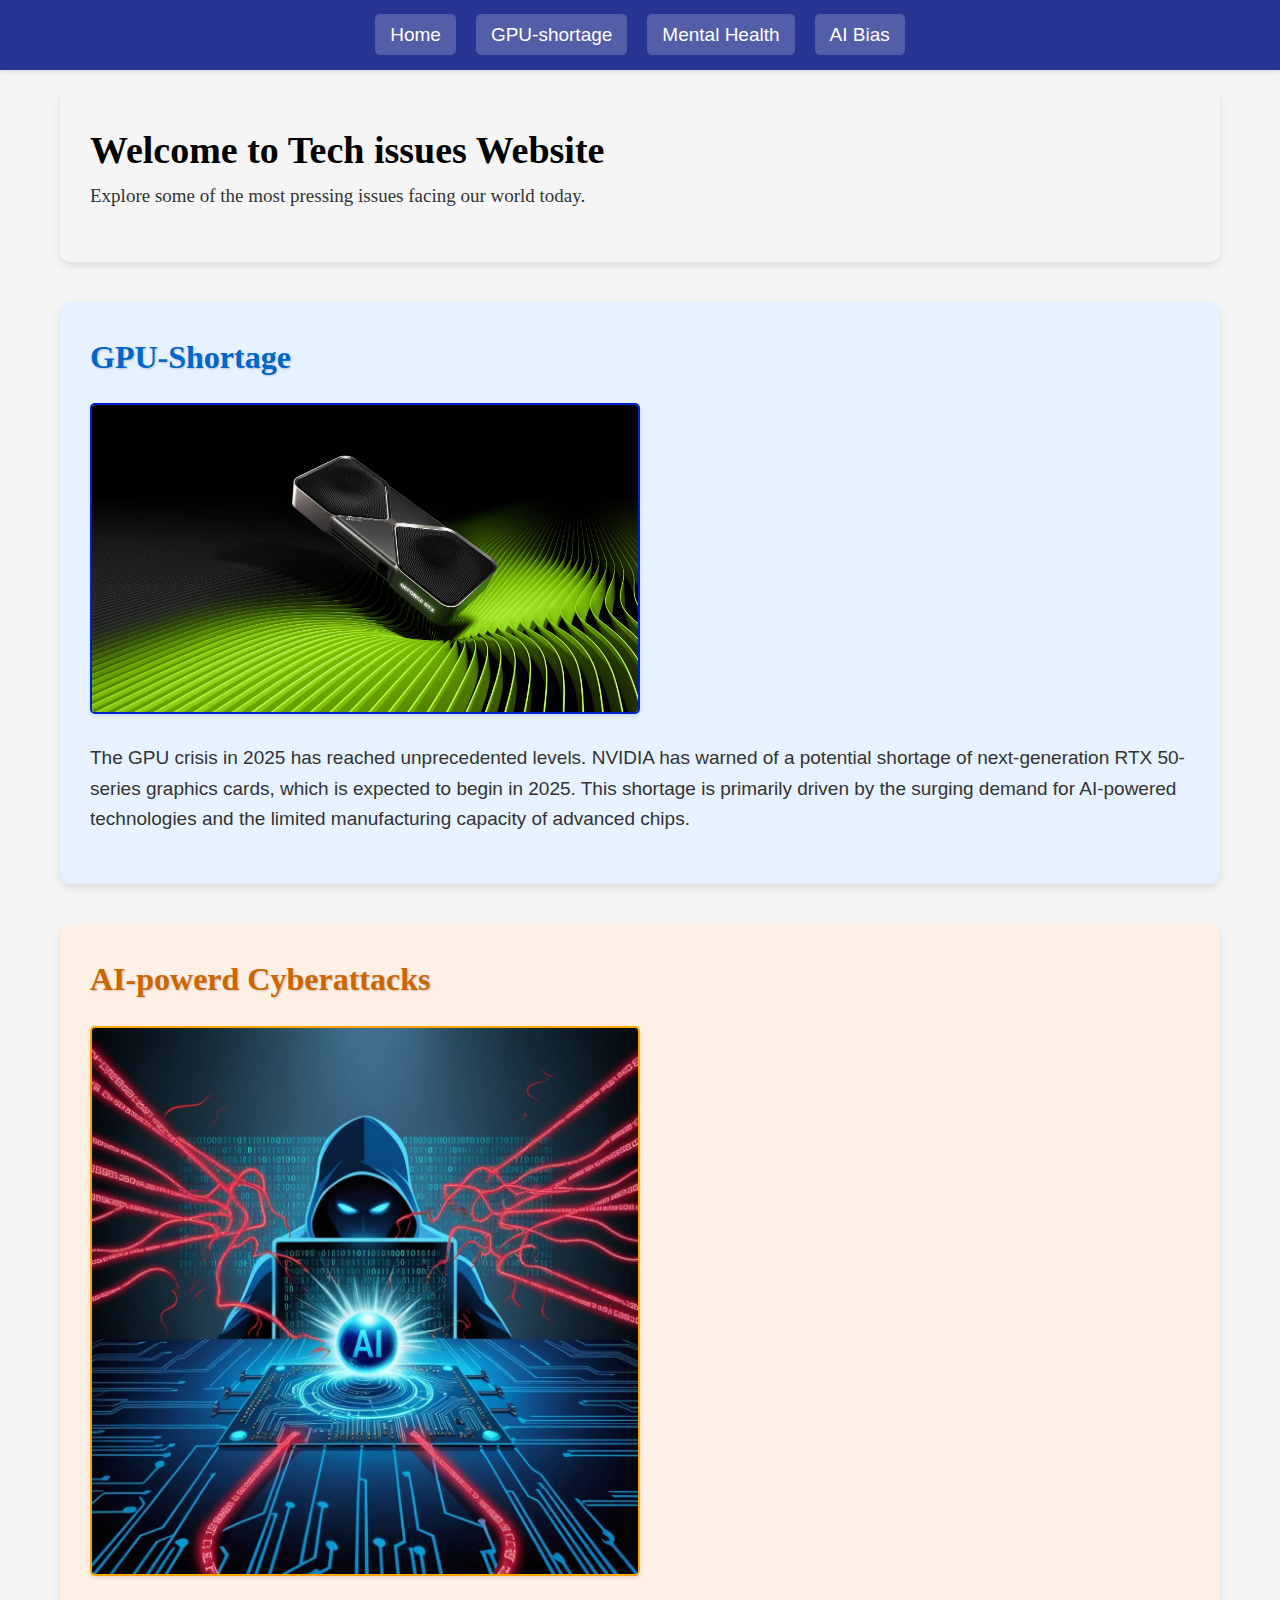
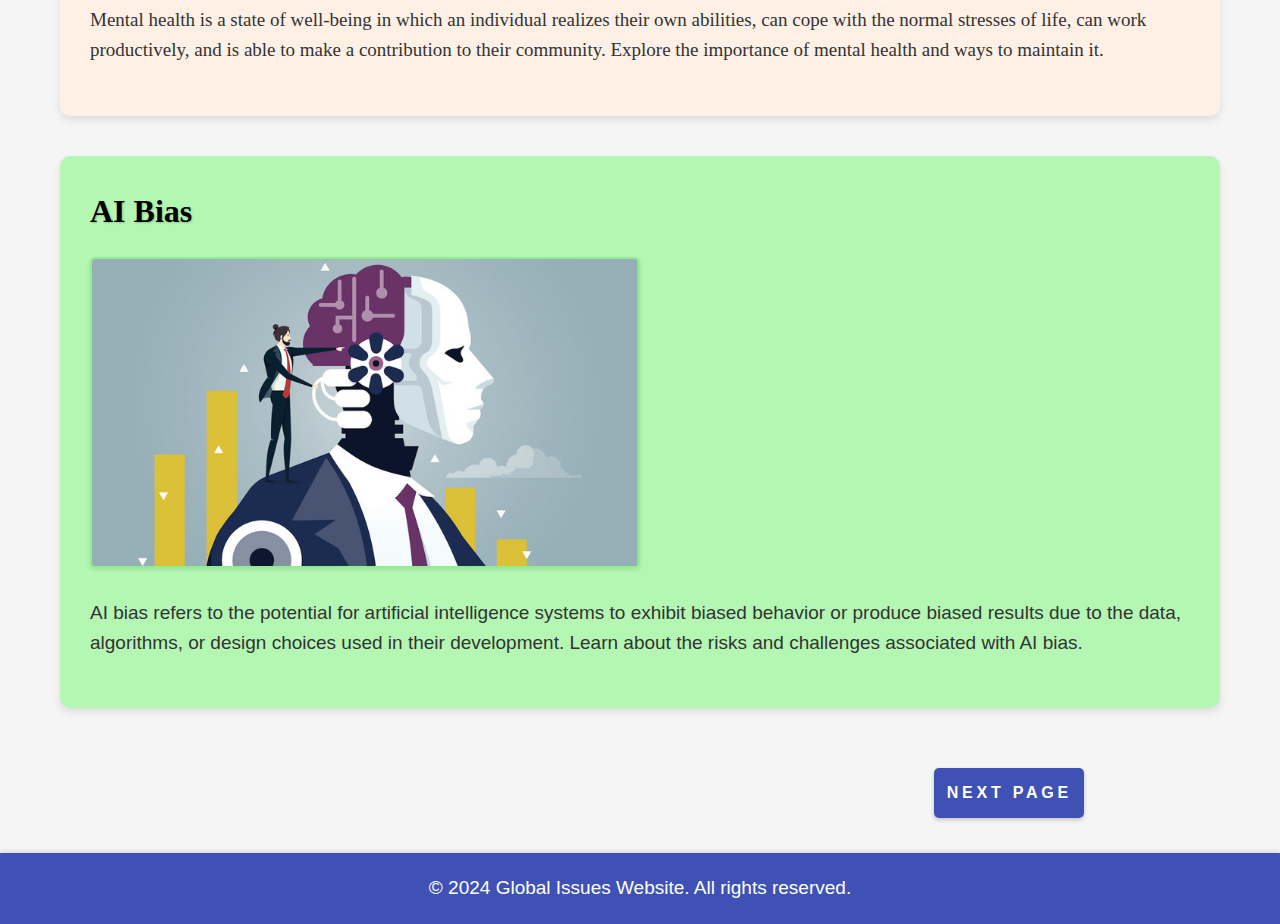
==== index.html @ 4a7eaca2 "Add files via upload" ====
<!DOCTYPE html>
<html lang="en">
  <head>
    <meta charset="UTF-8" />
    <meta name="viewport" content="width=device-width, initial-scale=1.0" />
    <title>Global Issues Website</title>
    <link rel="stylesheet" href="styles.css" />
  </head>
  <body>
    <header>
      <nav>
        <ul>
          <li><a href="index.html">Home</a></li>
          <li><a href="GPU-shortage.html">GPU-shortage</a></li>
          <li><a href="mental-health.html">Mental Health</a></li>
          <li><a href="ai-bias.html">AI Bias</a></li>
        </ul>
      </nav>
    </header>

    <main>
      <div class="container">
        <!-- Home Page -->
        <section id="home" class="page">
          <h1>Welcome to Tech issues Website</h1>
          <p>
            Explore some of the most pressing issues facing our world today.
          </p>
        </section>

        <!-- Global Warming Page -->
        <section id="global-warming" class="page">
          <h2>GPU-Shortage</h2>
          <img src="global-warming.jpg" alt="Global Warming" />
          <p class="stupid-nigga">
            The GPU crisis in 2025 has reached unprecedented levels. NVIDIA has
            warned of a potential shortage of next-generation RTX 50-series
            graphics cards, which is expected to begin in 2025. This shortage is
            primarily driven by the surging demand for AI-powered technologies
            and the limited manufacturing capacity of advanced chips.
          </p>
        </section>

        <!-- Mental Health Page -->
        <section id="mental-health" class="page">
          <h2>AI-powerd Cyberattacks</h2>
          <img src="mental-health.jpg" alt="Mental Health" />
          <p>
            Mental health is a state of well-being in which an individual
            realizes their own abilities, can cope with the normal stresses of
            life, can work productively, and is able to make a contribution to
            their community. Explore the importance of mental health and ways to
            maintain it.
          </p>
        </section>

        <!-- AI Bias Page -->
        <section id="ai-bias" class="page">
          <h2>AI Bias</h2>
          <img src="ai-bias.jpg" alt="AI Bias" />
          <p class="stupid-nigga">
            AI bias refers to the potential for artificial intelligence systems
            to exhibit biased behavior or produce biased results due to the
            data, algorithms, or design choices used in their development. Learn
            about the risks and challenges associated with AI bias.
          </p>
        </section>
      </div>
    </main>
    <a href="GPU-shortage.html"><button class="Button">Next Page</button></a>
    <footer>
      <p>&copy; 2024 Global Issues Website. All rights reserved.</p>
    </footer>
  </body>
</html>
---- styles.css ----
/* Reset styles */
* {
  margin: 0;
  padding: 0;
  box-sizing: border-box;
}

/* Global styles */
body {
  line-height: 1.6;
  background-color: #f5f5f5;
  font-family: 'Poppins';
  font-size: 19px;
}

.container {
  max-width: 1200px;
  margin: 0 auto;
  padding: 20px;
}

/* Header styles */
header {
  background-color: #3f51b5;
  color: #fff;
  padding: 20px;
  box-shadow: 0 2px 4px rgba(0, 0, 0, 0.1);
  transition: background-color 0.3s ease;
  font-family: 'Poppins', sans-serif;
}

header:hover {
  background-color: #283593;
}

nav ul {
  list-style-type: none;
  display: flex;
  justify-content: center;
}

nav ul li {
  margin: 0 10px;
}

nav ul li a {
  color: #fff;
  text-decoration: none;
  padding: 10px 15px;
  border-radius: 5px;
  transition: background-color 0.3s ease, color 0.3s ease, transform 0.3s ease;
  background-color: rgba(255, 255, 255, 0.2);
}

nav ul li a:hover {
  background-color: rgba(255, 255, 255, 0.4);
  color: #f5f5f5;
  transform: translateY(-3px);
}

/* Page styles */
.page {
  margin-bottom: 40px;
  padding: 30px;
  background-color: #fff;
  border-radius: 10px;
  box-shadow: 0 4px 8px rgba(0, 0, 0, 0.1);
  transition: box-shadow 0.3s ease, transform 0.3s ease;
}

.page:hover {
  box-shadow: 0 8px 16px rgba(0, 0, 0, 0.2);
  transform: translateY(-5px);
}

.page h2 {
  margin-bottom: 20px;
  text-shadow: 1px 1px 2px rgba(0, 0, 0, 0.2);
  font-size: 2rem;
  transition: text-shadow 0.3s ease;
}

.page h2:hover {
  text-shadow: 2px 2px 4px rgba(0, 0, 0, 0.4);
}

.page img {
  max-width: 50%;
  height: auto;
  margin-bottom: 20px;
  border-radius: 5px;
  box-shadow: 0 2px 4px rgba(0, 0, 0, 0.1);
  transition: transform 0.3s ease, box-shadow 0.3s ease;
  border: 2px solid #ccc; /* Default border color for all images */
}

.page img:hover {
  transform: scale(1.05);
  box-shadow: 0 4px 8px rgba(0, 0, 0, 0.2);
}

.page p {
  margin-bottom: 20px;
  color: #333;
}

.page ul {
  margin-bottom: 20px;
  padding-left: 20px;
}

.page ul li {
  margin-bottom: 10px;
  color: #333;
}

/* Footer styles */
footer {
  background-color: #3f51b5;
  color: #fff;
  text-align: center;
  padding: 20px;
  box-shadow: 0 -2px 4px rgba(0, 0, 0, 0.1);
  transition: background-color 0.3s ease;
  font-family: 'Poppins', sans-serif;
}

footer:hover {
  background-color: #283593;
}

/* Responsive styles */
@media (max-width: 768px) {
  nav ul {
    flex-direction: column;
    align-items: center;
  }

  nav ul li {
    margin: 5px 0;
  }
}

/* Color theming for pages */
#home {
  background-color: #f5f5f5;
}

#home h2,
#home .themed-text {
  color: #3f51b5;
}

#home p:hover,
#home ul li:hover {
  color: #283593;
}

#home .page img {
  border: 2px solid #3f51b5; /* Blue border for home page images */
}

#global-warming {
  background-color: #e6f2ff;
  font-family: 'EB Garamond', serif;
}

#global-warming h2,
#global-warming .themed-text {
  color: #0066cc;
}

#global-warming p:hover,
#global-warming ul li:hover {
  color: #004d99;
}

#global-warming .page img {
  border: 2px solid #32cd32; /* Light Sea Green border for global-warming page images */
}

#mental-health {
  background-color: #fff0e6;
}

#mental-health h2,
#mental-health .themed-text {
  color: #cc6600;
}

#mental-health p:hover,
#mental-health ul li:hover {
  color: #994d00;
}

#mental-health .page img {
  border: 2px solid #ffa500; /* Orange border for mental-health page images */
}

#ai-bias {
  background-color: #00ff0044;
  font-family: 'EB Garamond', serif;
}
s #ai-bias h2,
#ai-bias .themed-text {
  color: #00d100;
}

#ai-bias p:hover,
#ai-bias ul li:hover {
  color: #00d100;
}

#ai-bias .page img {
  border: 2px solid #90ee90; /* Light Green border for ai-bias page images */
}

/* Header styles */
header {
  background-color: #3f51b5;
  color: #fff;
  padding: 20px;
  box-shadow: 0 2px 4px rgba(0, 0, 0, 0.1);
  transition: background-color 0.3s ease, box-shadow 0.3s ease; /* Add transition to background color and box shadow */
}

/* Nav styles */
nav ul li a {
  color: #fff;
  text-decoration: none;
  padding: 10px 15px;
  border-radius: 5px;
  transition: background-color 0.3s ease, color 0.3s ease, transform 0.3s ease; /* Add transition to background color, color, and transform */
}

/* Page styles */
.page {
  margin-bottom: 40px;
  padding: 30px;
  background-color: #fff;
  border-radius: 10px;
  box-shadow: 0 4px 8px rgba(0, 0, 0, 0.1);
  transition: box-shadow 0.3s ease, transform 0.3s ease; /* Add transition to box shadow and transform */
}

/* Image styles */
.page img {
  max-width: 50%;
  height: auto;
  margin-bottom: 20px;
  border-radius: 5px;
  box-shadow: 0 2px 4px rgba(0, 0, 0, 0.1);
  transition: transform 0.3s ease, box-shadow 0.3s ease; /* Add transition to transform and box shadow */
}

/* Theme-specific styles */
#home.page img {
  border: 2px solid #3f51b5; /* Blue border for home page images */
  transition: border-color 0.3s ease; /* Add transition to border color */
}

#global-warming.page img {
  border: 2px solid #0022cd; /* Light Sea Green border for global-warming page images */
  transition: border-color 0.3s ease; /* Add transition to border color */
}

#mental-health.page img {
  border: 2px solid #ffa500; /* Orange border for mental-health page images */
  transition: border-color 0.3s ease; /* Add transition to border color */
}

#ai-bias.page img {
  border: 2px solid #90ee90; /* Light Green border for ai-bias page images */
  transition: border-color 0.3s ease; /* Add transition to border color */
}

/* ... (existing styles) ... */

.Button {
  width: 150px;
  height: 50px;
  border-radius: 5px;
  background-color: #3f51b5;
  color: #fff;
  font-family: 'Poppins', sans-serif;
  font-size: 16px;
  font-weight: 600;
  text-transform: uppercase;
  letter-spacing: 1mm;
  border: none;
  box-shadow: 0 2px 4px rgba(0, 0, 0, 0.2);
  transition: background-color 0.3s ease, box-shadow 0.3s ease,
    transform 0.3s ease;
  cursor: pointer;
  margin-left: 73%;
  margin-right: 7%;
  margin-bottom: 35px;
}

.Button:hover {
  background-color: #3c4cc6;
  box-shadow: 0 6px 12px rgba(0, 0, 0, 0.3); /* Increased box-shadow values */
  transform: translateY(-3px); /* Increased translateY value */
}

.Button2 {
  margin-left: 1010px;
  width: 150px;
  height: 50px;
  border-radius: 5px;
  background-color: #3f51b5;
  color: #fff;
  font-family: 'Poppins', sans-serif;
  font-size: 16px;
  font-weight: 600;
  text-transform: uppercase;
  letter-spacing: 1mm;
  border: none;
  box-shadow: 0 2px 4px rgba(0, 0, 0, 0.2);
  transition: background-color 0.3s ease, box-shadow 0.3s ease,
    transform 0.3s ease;
  cursor: pointer;
}

.Button2:hover {
  background-color: #283593;
  box-shadow: 0 6px 12px rgba(0, 0, 0, 0.3); /* Increased box-shadow values */
  transform: translateY(-3px); /* Increased translateY value */
}

.Button3 {
  margin-left: 1072px;
  width: 90px;
  height: 45px;
  border-radius: 5px;
  background-color: #3f51b5;
  color: #fff;
  font-family: 'Poppins', sans-serif;
  font-size: 16px;
  font-weight: 600;
  text-transform: uppercase;
  letter-spacing: 1mm;
  border: none;
  box-shadow: 0 2px 4px rgba(0, 0, 0, 0.2);
  transition: background-color 0.3s ease, box-shadow 0.3s ease,
    transform 0.3s ease;
  cursor: pointer;
}

.Button3:hover {
  background-color: #283593;
  box-shadow: 0 6px 12px rgba(0, 0, 0, 0.3); /* Increased box-shadow values */
  transform: translateY(-3px); /* Increased translateY value */
}

/* ... (existing styles) ... */

.stupid-nigga {
  font-family: 'Poppins', sans-serif;
}
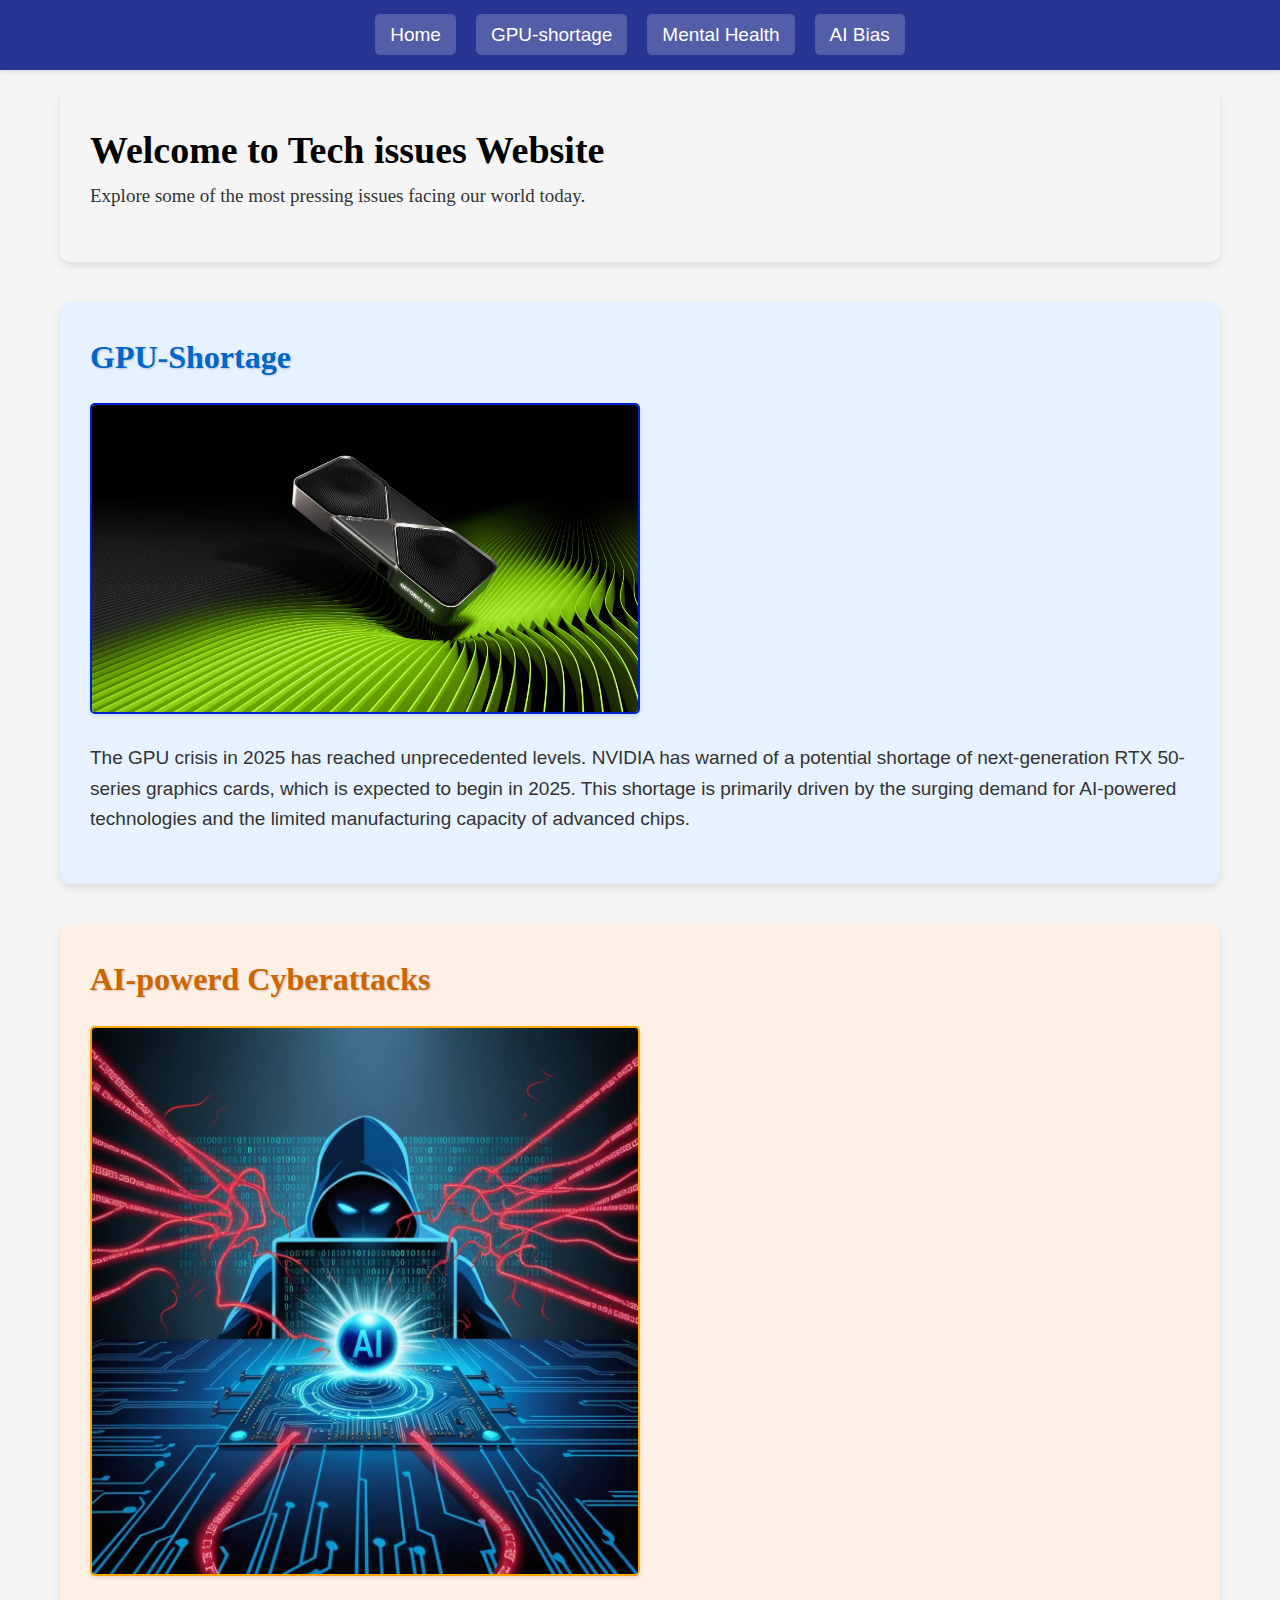
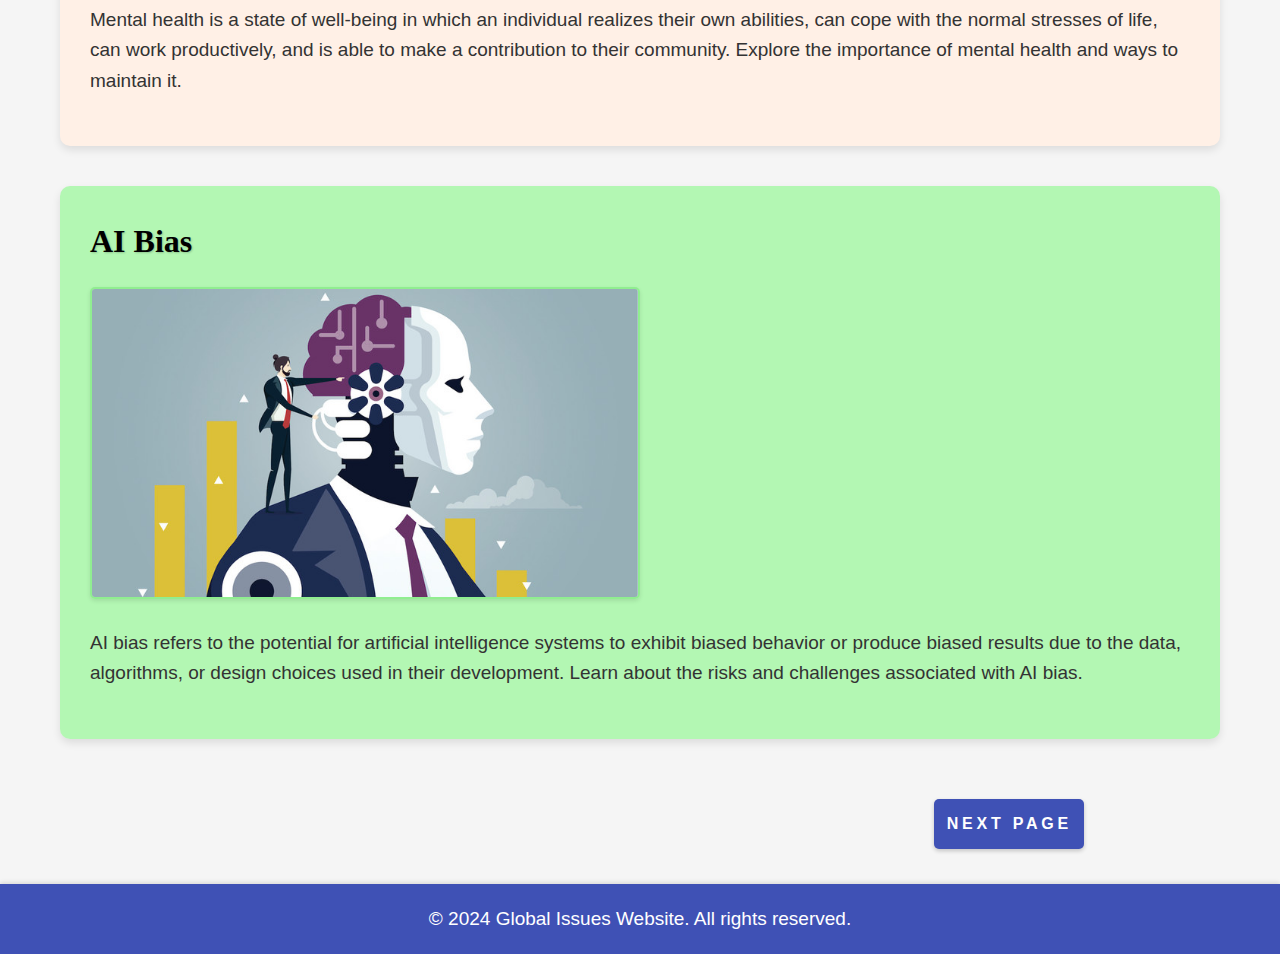
==== commit f716fd6a: "Update index.html" ====
--- a/index.html
+++ b/index.html
@@ -45,7 +45,7 @@
         <section id="mental-health" class="page">
           <h2>AI-powerd Cyberattacks</h2>
           <img src="mental-health.jpg" alt="Mental Health" />
-          <p>
+          <p class="stupid-nigga">
             Mental health is a state of well-being in which an individual
             realizes their own abilities, can cope with the normal stresses of
             life, can work productively, and is able to make a contribution to
